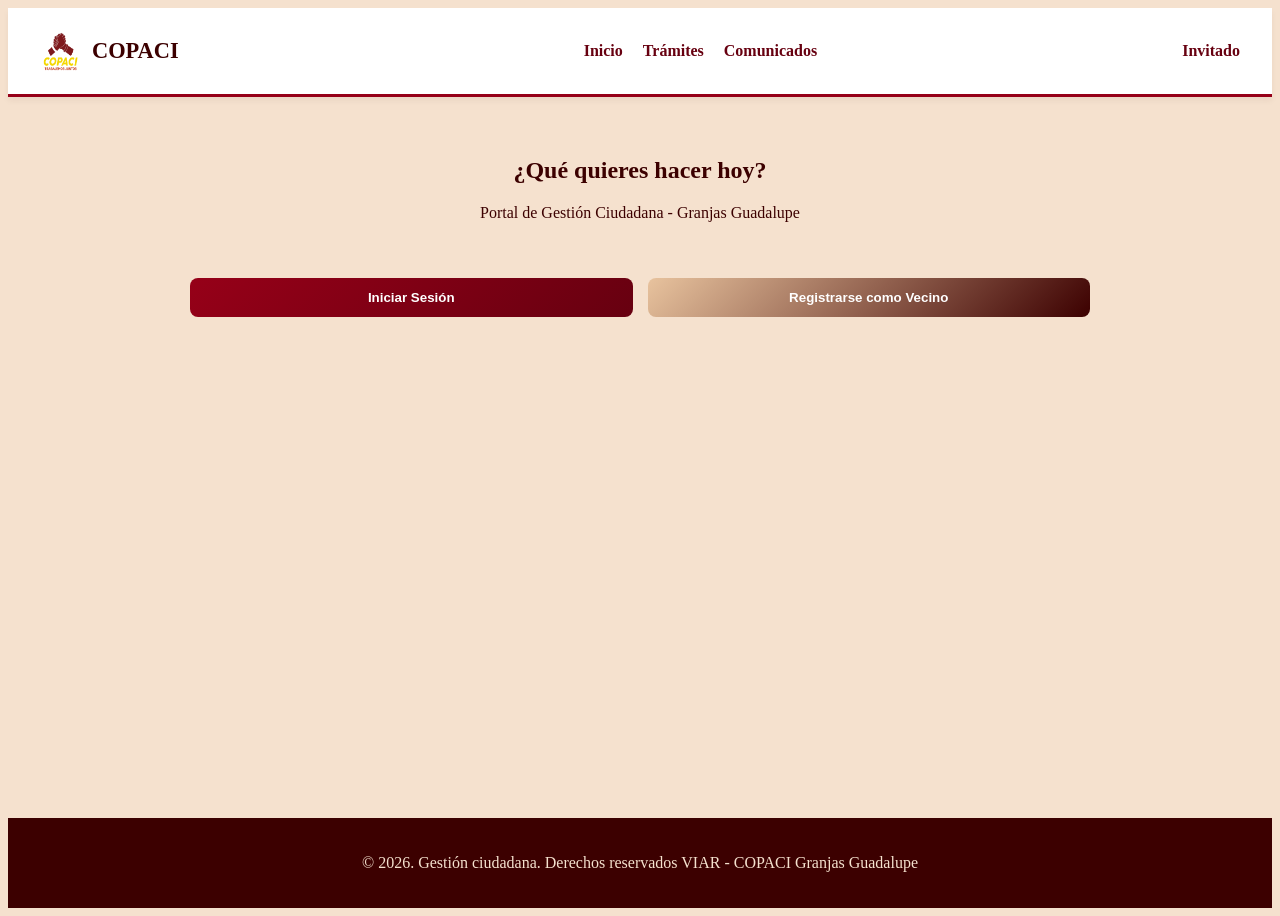
==== inicio.html @ 735b7c03 "Add files via upload" ====
<!DOCTYPE html>
<html lang="es">
<head>
    <meta charset="UTF-8">
    <meta name="viewport" content="width=device-width, initial-scale=1.0">
    <title>COPACI - Granjas Guadalupe</title>
    <!-- Contenedor maestro donde se inyecta tu diseño css -->
    <style id="estilos-institucionales-target"></style>
</head>
<body>
    <header>
        <div class="header-container">
            <div class="brand">
                <img src="COPACIlogo.png" alt="Logo COPACI" class="logo-img" width="40" height="40">
                <h1>COPACI</h1>
            </div>
            <nav>
                <ul class="nav-links">
                    <li><a href="#inicio">Inicio</a></li>
                    <li><a href="#tramites">Trámites</a></li>
                    <li><a href="#comunicados">Comunicados</a></li>
                </ul>
            </nav>
            <div class="header-right" id="sesion-status">Invitado</div>
        </div>
    </header>
    <main>
        <div class="hero-section">
            <h2>¿Qué quieres hacer hoy?</h2>
            <p>Portal de Gestión Ciudadana - Granjas Guadalupe</p>
        </div>

        <!-- BOTONES DE ACCESO INICIAL -->
        <div id="zona-login-principal" style="margin-bottom: 30px; text-align: center; width: 100%; max-width: 900px; display: flex; gap: 15px; justify-content: center;">
            <button class="menu-button" id="btn-portal-ingreso" onclick="abrirModalLogin()">Iniciar Sesión</button>
            <button class="menu-button" id="btn-portal-registro" onclick="abrirModalRegistro()" style="background: linear-gradient(135deg, #e8c39e 0%, #3c0000 100%);">Registrarse como Vecino</button>
        </div>

        <!-- SECCIÓN DE MENÚ: Se activa según la sesión -->
        <div class="menu-grid hidden" id="contenedor-servicios">
            <div class="service-card" id="tarjeta-constancias">
                <div class="card-icon">
                    <svg width="24" height="24" viewBox="0 0 24 24" fill="none" stroke="currentColor" stroke-width="2" stroke-linecap="round" stroke-linejoin="round"><path d="M3 9l9-7 9 7v11a2 2 0 0 1-2 2H5a2 2 0 0 1-2-2z"></path><polyline points="9 22 9 12 15 12 15 22"></polyline></svg>
                </div>
                <h3>Constancia Domiciliaria</h3>
                <p>Inicia la solicitud digital para comprobar tu residencia local.</p>
                <button class="menu-button" onclick="abrirModalConstancia()">Tramitar Constancia</button>
            </div>

            <div class="service-card" id="tarjeta-reportes">
                <div class="card-icon">
                    <svg width="24" height="24" viewBox="0 0 24 24" fill="none" stroke="currentColor" stroke-width="2" stroke-linecap="round" stroke-linejoin="round"><path d="M10.29 3.86L1.82 18a2 2 0 0 0 1.71 3h16.94a2 2 0 0 0 1.71-3L13.71 3.86a2 2 0 0 0-3.42 0z"></path><line x1="12" y1="9" x2="12" y2="13"></line></svg>
                </div>
                <h3>Reporte Ciudadano</h3>
                <p>Reporta fallas de alumbrado, baches o servicios públicos.</p>
                <button class="menu-button" onclick="abrirModalReporte()">Reportar Falla</button>
            </div>
        </div>

        <!-- VISTA PREVIA DE COMPROBANTE / CONSTANCIA -->
        <div id="contenedor-comprobante" class="hidden" style="width: 100%; max-width: 600px; background: #fff; padding: 30px; border: 2px dashed #960018; border-radius: 8px; margin-bottom: 30px; box-shadow: 0 4px 15px rgba(0,0,0,0.1);">
            <div style="text-align: center; border-bottom: 2px solid #3c0000; padding-bottom: 10px; margin-bottom: 20px;">
                <h2 style="color: #960018; margin: 0;">COMPROBANTE DE TRÁMITE DIGITAL</h2>
                <small>Comité de Participación Ciudadana (COPACI) - Granjas Guadalupe</small>
            </div>
            <p><strong>Folio Único:</strong> <span id="comp-folio" style="color: #960018; font-weight: bold;"></span></p>
            <p><strong>Solicitante:</strong> <span id="comp-nombre"></span></p>
            <p><strong>Dirección Registrada:</strong> <span id="comp-direccion"></span></p>
            <p><strong>Fecha de Expedición:</strong> <span id="comp-fecha"></span></p>
            <p><strong>Estatus del Trámite:</strong> <span style="background-color: #ffeeba; color: #856404; padding: 2px 6px; border-radius: 4px; font-weight: bold;">Pendiente de Firma</span></p>
            
            <div style="margin-top: 40px; display: flex; justify-content: space-between; align-items: center; padding: 0 20px;">
                <div style="text-align: center; width: 45%;">
                    <div style="height: 60px; border-bottom: 1px dashed #555;"></div>
                    <p style="font-size: 0.8rem; margin-top: 5px;">Firma del Solicitante</p>
                </div>
                <div style="text-align: center; width: 45%; border: 1px solid #3c0000; padding: 10px; border-radius: 4px; background: #fdfaf7;">
                    <span style="font-size: 0.75rem; color: #670010; font-weight: bold; letter-spacing: 1px;">SELLO COPACI<br>GRANJAS GUADALUPE</span>
                </div>
            </div>
            <div style="text-align: center; margin-top: 25px;">
                <button class="btn-secondary" onclick="document.getElementById('contenedor-comprobante').classList.add('hidden')">Cerrar Vista Previa</button>
            </div>
        </div>

        <!-- TABLA SEGUIMIENTO: Visible para Ciudadanos, Admin y COPACI -->
        <section class="table-section hidden" id="contenedor-tabla">
            <div class="table-header-flex">
                <h3 id="titulo-tabla-dinamico">Historial de Solicitudes</h3>
                <select id="filtroEstado" class="filter-select" onchange="filtrarYMostrarTabla()">
                    <option value="Todos">Ver todos los estados</option>
                    <option value="Pendiente">Solo Pendientes</option>
                    <option value="Atendido">Solo Atendidos</option>
                </select>
            </div>
            <div class="table-container">
                <table>
                    <thead>
                        <tr>
                            <th>Folio</th>
                            <th>Usuario</th>
                            <th>Tipo</th>
                            <th>Descripción / Detalles</th>
                            <th>Ubicación</th>
                            <th>Estado</th>
                            <th>Fecha</th>
                            <th class="col-gestion-admin">Acción (Admin)</th>
                        </tr>
                    </thead>
                    <tbody id="tabla-solicitudes-body"></tbody>
                </table>
            </div>
        </section>
    </main>
    <!-- MODAL DE REGISTRO (SIGN UP) -->
    <div class="modal-overlay" id="modalRegistro">
        <div class="modal-box">
            <h3>Registro de Nuevo Vecino</h3>
            <form id="formRegistro" onsubmit="procesarRegistro(event)">
                <div class="form-group">
                    <label for="regNombre">Nombre Completo</label>
                    <input type="text" id="regNombre" placeholder="Ej: Juan Pérez López" required>
                </div>
                <div class="form-group">
                    <label for="regDireccion">Dirección / Calle y Número</label>
                    <input type="text" id="regDireccion" placeholder="Ej: Av. Juárez #24" required>
                </div>
                <div class="form-group">
                    <label for="regCorreo">Correo Electrónico</label>
                    <input type="email" id="regCorreo" placeholder="correo@ejemplo.com" required>
                </div>
                <div class="form-group">
                    <label for="regContrasena">Contraseña</label>
                    <input type="password" id="regContrasena" placeholder="Cree una contraseña segura" required>
                </div>
                <div class="modal-actions">
                    <button type="button" class="btn-secondary" onclick="cerrarModalRegistro()">Cancelar</button>
                    <button type="submit" class="menu-button" style="width: auto; margin-top: 0;">Registrarme</button>
                </div>
            </form>
        </div>
    </div>

    <!-- MODAL DE INICIO DE SESIÓN (LOGIN) -->
    <div class="modal-overlay" id="modalLogin">
        <div class="modal-box">
            <h3>Identificación de Usuario</h3>
            <form id="formLogin" onsubmit="procesarLogin(event)">
                <div class="form-group">
                    <label for="loginUsuario">Correo Electrónico registrado</label>
                    <input type="email" id="loginUsuario" placeholder="correo@ejemplo.com" required>
                </div>
                <div class="form-group">
                    <label for="loginContrasena">Contraseña</label>
                    <input type="password" id="loginContrasena" placeholder="Ingrese su clave de acceso" required>
                </div>
                <div style="font-size: 0.8rem; color: #670010; margin-bottom: 15px; line-height: 1.3;">
                    <strong>Cuentas Administrativas Fijas:</strong><br>
                    Admin: <code>admin@copaci.com</code> / Clave: <code>admin123</code><br>
                    Mesa COPACI: <code>comite@copaci.com</code> / Clave: <code>copaci2026</code>
                </div>
                <div class="modal-actions">
                    <button type="button" class="btn-secondary" onclick="cerrarModalLogin()">Cancelar</button>
                    <button type="submit" class="menu-button" style="width: auto; margin-top: 0;">Ingresar</button>
                </div>
            </form>
        </div>
    </div>
    <!-- MODAL DE REPORTE DINÁMICO (BACHEO / LUMINARIA / OTROS) -->
    <div class="modal-overlay" id="modalReporte">
        <div class="modal-box">
            <h3>Nueva Solicitud / Reporte Urbano</h3>
            <form id="formSolicitud" onsubmit="procesarFormulario(event)">
                <div class="form-group">
                    <label for="tipoReporte">Tipo de Falla / Servicio</label>
                    <select id="tipoReporte" onchange="adaptarFormularioReporte()" required>
                        <option value="Bacheo">Bacheo de vialidad</option>
                        <option value="Luminaria">Falla de Luminaria / Alumbrado</option>
                        <option value="Otros">Otros Servicios Públicos</option>
                    </select>
                </div>

                <div class="form-group" id="grupo-gravedad">
                    <label for="gravedadBacheo">Nivel de Gravedad del Bache</label>
                    <select id="gravedadBacheo">
                        <option value="Bajo">Bajo (Agrietamiento superficial)</option>
                        <option value="Medio">Medio (Desgaste considerable)</option>
                        <option value="Alto">Alto (Riesgo vehicular/profundo)</option>
                    </select>
                </div>

                <div class="form-group">
                    <label for="descReporte">Descripción Detallada</label>
                    <textarea id="descReporte" rows="3" placeholder="Describe el problema..." required></textarea>
                </div>

                <div class="form-group">
                    <label for="dirReporte" id="label-direccion">Ubicación / Dirección Exacta</label>
                    <input type="text" id="dirReporte" placeholder="Calle y número o referencias" required>
                </div>

                <div class="form-group" id="grupo-entre-calles">
                    <label for="entreCalles">¿Entre qué calles se ubica?</label>
                    <input type="text" id="entreCalles" placeholder="Ej: Entre Calle Hidalgo y Calle Morelos">
                </div>

                <div class="modal-actions">
                    <button type="button" class="btn-secondary" onclick="cerrarModalReporte()">Cancelar</button>
                    <button type="submit" class="menu-button" style="width: auto; margin-top: 0;">Enviar Reporte</button>
                </div>
            </form>
        </div>
    </div>

    <footer>
        <p>© 2026. Gestión ciudadana. Derechos reservados VIAR - COPACI Granjas Guadalupe</p>
    </footer>

    <script>
        async function cargarProyectoNativoLocal() {
            try {
                const respuestaCss = await fetch('estilos.css');
                const textoCss = await respuestaCss.text();
                document.getElementById('estilos-institucionales-target').innerHTML = textoCss;
                
                const respuestaJs = await fetch('control.js');
                const textoJs = await respuestaJs.text();
                const scriptElement = document.createElement('script');
                scriptElement.text = textoJs;
                document.body.appendChild(scriptElement);
            } catch (e) {
                console.log("Cargador alternativo activado.");
            }
        }
        window.addEventListener('DOMContentLoaded', cargarProyectoNativoLocal);
    </script>
</body>
</html>
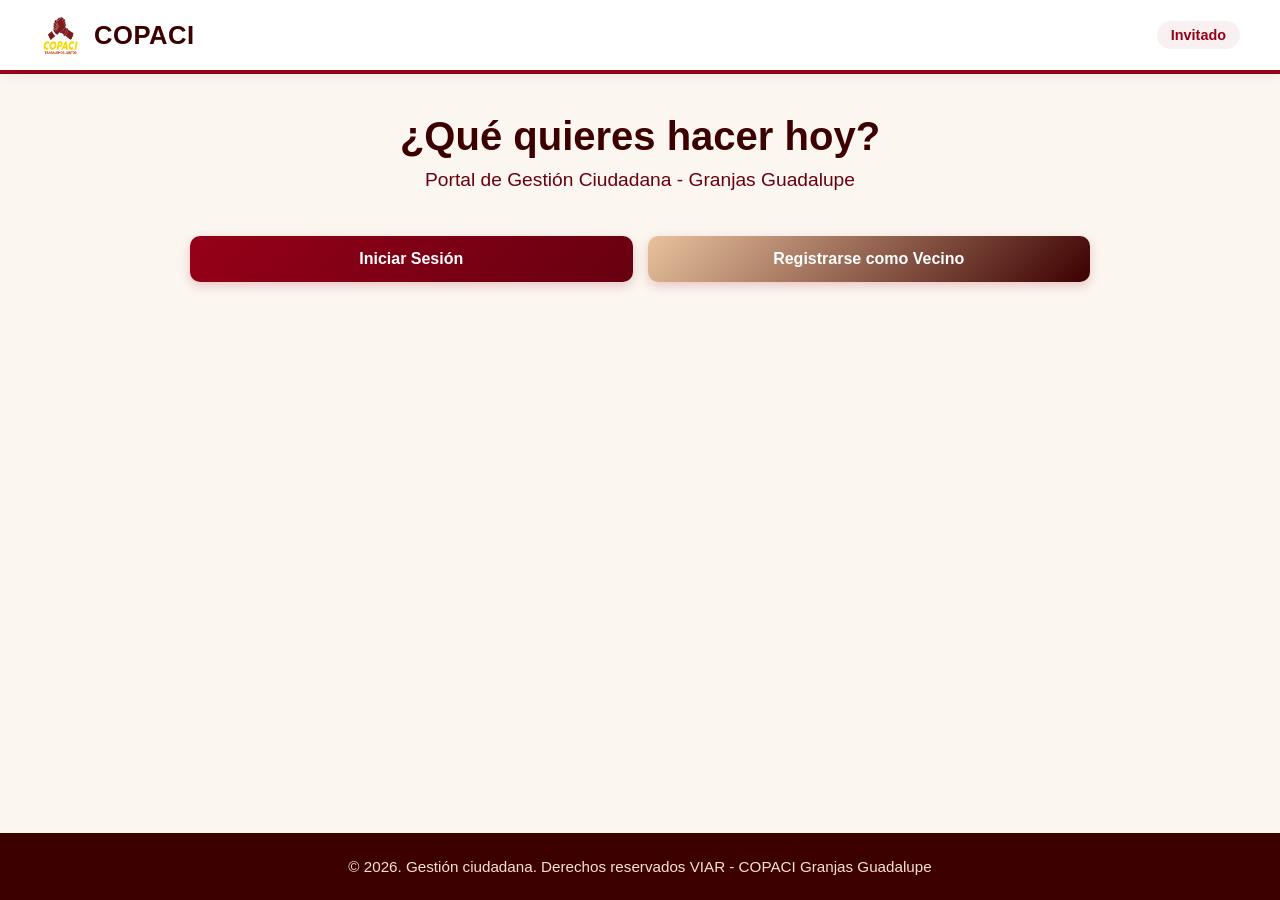
==== commit 72a94a89: "Add files via upload" ====
--- a/inicio.html
+++ b/inicio.html
@@ -14,18 +14,19 @@
                 <img src="COPACIlogo.png" alt="Logo COPACI" class="logo-img" width="40" height="40">
                 <h1>COPACI</h1>
             </div>
-            <nav>
+            <!-- El menú inicia oculto hasta el Login -->
+            <nav id="navegacion-principal" class="hidden">
                 <ul class="nav-links">
-                    <li><a href="#inicio">Inicio</a></li>
-                    <li><a href="#tramites">Trámites</a></li>
-                    <li><a href="#comunicados">Comunicados</a></li>
+                    <li><a href="#seccion-hero">Inicio</a></li>
+                    <li><a href="#contenedor-servicios">Trámites y Reportes</a></li>
+                    <li><a href="#contenedor-tabla">Historial</a></li>
                 </ul>
             </nav>
             <div class="header-right" id="sesion-status">Invitado</div>
         </div>
     </header>
     <main>
-        <div class="hero-section">
+        <div class="hero-section" id="seccion-hero">
             <h2>¿Qué quieres hacer hoy?</h2>
             <p>Portal de Gestión Ciudadana - Granjas Guadalupe</p>
         </div>
@@ -36,7 +37,7 @@
             <button class="menu-button" id="btn-portal-registro" onclick="abrirModalRegistro()" style="background: linear-gradient(135deg, #e8c39e 0%, #3c0000 100%);">Registrarse como Vecino</button>
         </div>
 
-        <!-- SECCIÓN DE MENÚ: Se activa según la sesión -->
+        <!-- SECCIÓN DE MENÚ -->
         <div class="menu-grid hidden" id="contenedor-servicios">
             <div class="service-card" id="tarjeta-constancias">
                 <div class="card-icon">
@@ -56,7 +57,6 @@
                 <button class="menu-button" onclick="abrirModalReporte()">Reportar Falla</button>
             </div>
         </div>
-
         <!-- VISTA PREVIA DE COMPROBANTE / CONSTANCIA -->
         <div id="contenedor-comprobante" class="hidden" style="width: 100%; max-width: 600px; background: #fff; padding: 30px; border: 2px dashed #960018; border-radius: 8px; margin-bottom: 30px; box-shadow: 0 4px 15px rgba(0,0,0,0.1);">
             <div style="text-align: center; border-bottom: 2px solid #3c0000; padding-bottom: 10px; margin-bottom: 20px;">
@@ -67,6 +67,7 @@
             <p><strong>Solicitante:</strong> <span id="comp-nombre"></span></p>
             <p><strong>Dirección Registrada:</strong> <span id="comp-direccion"></span></p>
             <p><strong>Fecha de Expedición:</strong> <span id="comp-fecha"></span></p>
+            <p><strong>Motivo / Propósito del trámite:</strong> <span id="comp-motivo"></span></p>
             <p><strong>Estatus del Trámite:</strong> <span style="background-color: #ffeeba; color: #856404; padding: 2px 6px; border-radius: 4px; font-weight: bold;">Pendiente de Firma</span></p>
             
             <div style="margin-top: 40px; display: flex; justify-content: space-between; align-items: center; padding: 0 20px;">
@@ -83,7 +84,7 @@
             </div>
         </div>
 
-        <!-- TABLA SEGUIMIENTO: Visible para Ciudadanos, Admin y COPACI -->
+        <!-- TABLA SEGUIMIENTO -->
         <section class="table-section hidden" id="contenedor-tabla">
             <div class="table-header-flex">
                 <h3 id="titulo-tabla-dinamico">Historial de Solicitudes</h3>
@@ -129,9 +130,14 @@
                     <label for="regCorreo">Correo Electrónico</label>
                     <input type="email" id="regCorreo" placeholder="correo@ejemplo.com" required>
                 </div>
-                <div class="form-group">
+                <div class="form-group" style="position: relative;">
                     <label for="regContrasena">Contraseña</label>
-                    <input type="password" id="regContrasena" placeholder="Cree una contraseña segura" required>
+                    <div style="position: relative; display: flex; align-items: center;">
+                        <input type="password" id="regContrasena" placeholder="Cree una contraseña segura" style="width: 100%; padding-right: 40px;" required>
+                        <button type="button" onclick="alternarVisibilidadPassword('regContrasena', this)" style="position: absolute; right: 10px; background: none; border: none; cursor: pointer; color: #670010; display: flex; align-items: center; justify-content: center; padding: 0;">
+                            <svg class="ojo-icono" width="20" height="20" viewBox="0 0 24 24" fill="none" stroke="currentColor" stroke-width="2" stroke-linecap="round" stroke-linejoin="round"><path d="M1 12s4-8 11-8 11 8 11 8-4 8-11 8-11-8-11-8z"></path><circle cx="12" cy="12" r="3"></circle></svg>
+                        </button>
+                    </div>
                 </div>
                 <div class="modal-actions">
                     <button type="button" class="btn-secondary" onclick="cerrarModalRegistro()">Cancelar</button>
@@ -150,9 +156,14 @@
                     <label for="loginUsuario">Correo Electrónico registrado</label>
                     <input type="email" id="loginUsuario" placeholder="correo@ejemplo.com" required>
                 </div>
-                <div class="form-group">
+                <div class="form-group" style="position: relative;">
                     <label for="loginContrasena">Contraseña</label>
-                    <input type="password" id="loginContrasena" placeholder="Ingrese su clave de acceso" required>
+                    <div style="position: relative; display: flex; align-items: center;">
+                        <input type="password" id="loginContrasena" placeholder="Ingrese su clave de acceso" style="width: 100%; padding-right: 40px;" required>
+                        <button type="button" onclick="alternarVisibilidadPassword('loginContrasena', this)" style="position: absolute; right: 10px; background: none; border: none; cursor: pointer; color: #670010; display: flex; align-items: center; justify-content: center; padding: 0;">
+                            <svg class="ojo-icono" width="20" height="20" viewBox="0 0 24 24" fill="none" stroke="currentColor" stroke-width="2" stroke-linecap="round" stroke-linejoin="round"><path d="M1 12s4-8 11-8 11 8 11 8-4 8-11 8-11-8-11-8z"></path><circle cx="12" cy="12" r="3"></circle></svg>
+                        </button>
+                    </div>
                 </div>
                 <div style="font-size: 0.8rem; color: #670010; margin-bottom: 15px; line-height: 1.3;">
                     <strong>Cuentas Administrativas Fijas:</strong><br>
@@ -166,7 +177,8 @@
             </form>
         </div>
     </div>
-    <!-- MODAL DE REPORTE DINÁMICO (BACHEO / LUMINARIA / OTROS) -->
+
+    <!-- MODAL DE REPORTE URBANO ADAPTATIVO -->
     <div class="modal-overlay" id="modalReporte">
         <div class="modal-box">
             <h3>Nueva Solicitud / Reporte Urbano</h3>
@@ -179,7 +191,6 @@
                         <option value="Otros">Otros Servicios Públicos</option>
                     </select>
                 </div>
-
                 <div class="form-group" id="grupo-gravedad">
                     <label for="gravedadBacheo">Nivel de Gravedad del Bache</label>
                     <select id="gravedadBacheo">
@@ -188,25 +199,48 @@
                         <option value="Alto">Alto (Riesgo vehicular/profundo)</option>
                     </select>
                 </div>
-
                 <div class="form-group">
                     <label for="descReporte">Descripción Detallada</label>
                     <textarea id="descReporte" rows="3" placeholder="Describe el problema..." required></textarea>
                 </div>
-
                 <div class="form-group">
                     <label for="dirReporte" id="label-direccion">Ubicación / Dirección Exacta</label>
                     <input type="text" id="dirReporte" placeholder="Calle y número o referencias" required>
                 </div>
-
                 <div class="form-group" id="grupo-entre-calles">
                     <label for="entreCalles">¿Entre qué calles se ubica?</label>
                     <input type="text" id="entreCalles" placeholder="Ej: Entre Calle Hidalgo y Calle Morelos">
                 </div>
-
                 <div class="modal-actions">
                     <button type="button" class="btn-secondary" onclick="cerrarModalReporte()">Cancelar</button>
                     <button type="submit" class="menu-button" style="width: auto; margin-top: 0;">Enviar Reporte</button>
+                </div>
+            </form>
+        </div>
+    </div>
+
+    <!-- MODAL DE SOLICITUD DE CONSTANCIA -->
+    <div class="modal-overlay" id="modalConstancia">
+        <div class="modal-box">
+            <h3>Solicitud de Constancia Domiciliaria</h3>
+            <form id="formConstancia" onsubmit="procesarFormularioConstancia(event)">
+                <div class="form-group">
+                    <label for="constCalle">Confirmar o Modificar Dirección/Calle</label>
+                    <input type="text" id="constCalle" placeholder="Calle, número y colonia" required>
+                </div>
+                <div class="form-group">
+                    <label for="constMotivo">Motivo de la Solicitud</label>
+                    <select id="constMotivo" required>
+                        <option value="Trámite Laboral / Empleo">Trámite Laboral / Empleo</option>
+                        <option value="Apertura de Cuenta Bancaria">Apertura de Cuenta Bancaria</option>
+                        <option value="Inscripción Escolar">Inscripción Escolar</option>
+                        <option value="Trámite Oficial / Gubernamental">Trámite Oficial / Gubernamental</option>
+                        <option value="Otros fines personales">Otros fines personales</option>
+                    </select>
+                </div>
+                <div class="modal-actions">
+                    <button type="button" class="btn-secondary" onclick="cerrarModalConstanciaForm()">Cancelar</button>
+                    <button type="submit" class="menu-button" style="width: auto; margin-top: 0;">Generar Constancia</button>
                 </div>
             </form>
         </div>
@@ -236,4 +270,3 @@
     </script>
 </body>
 </html>
-
